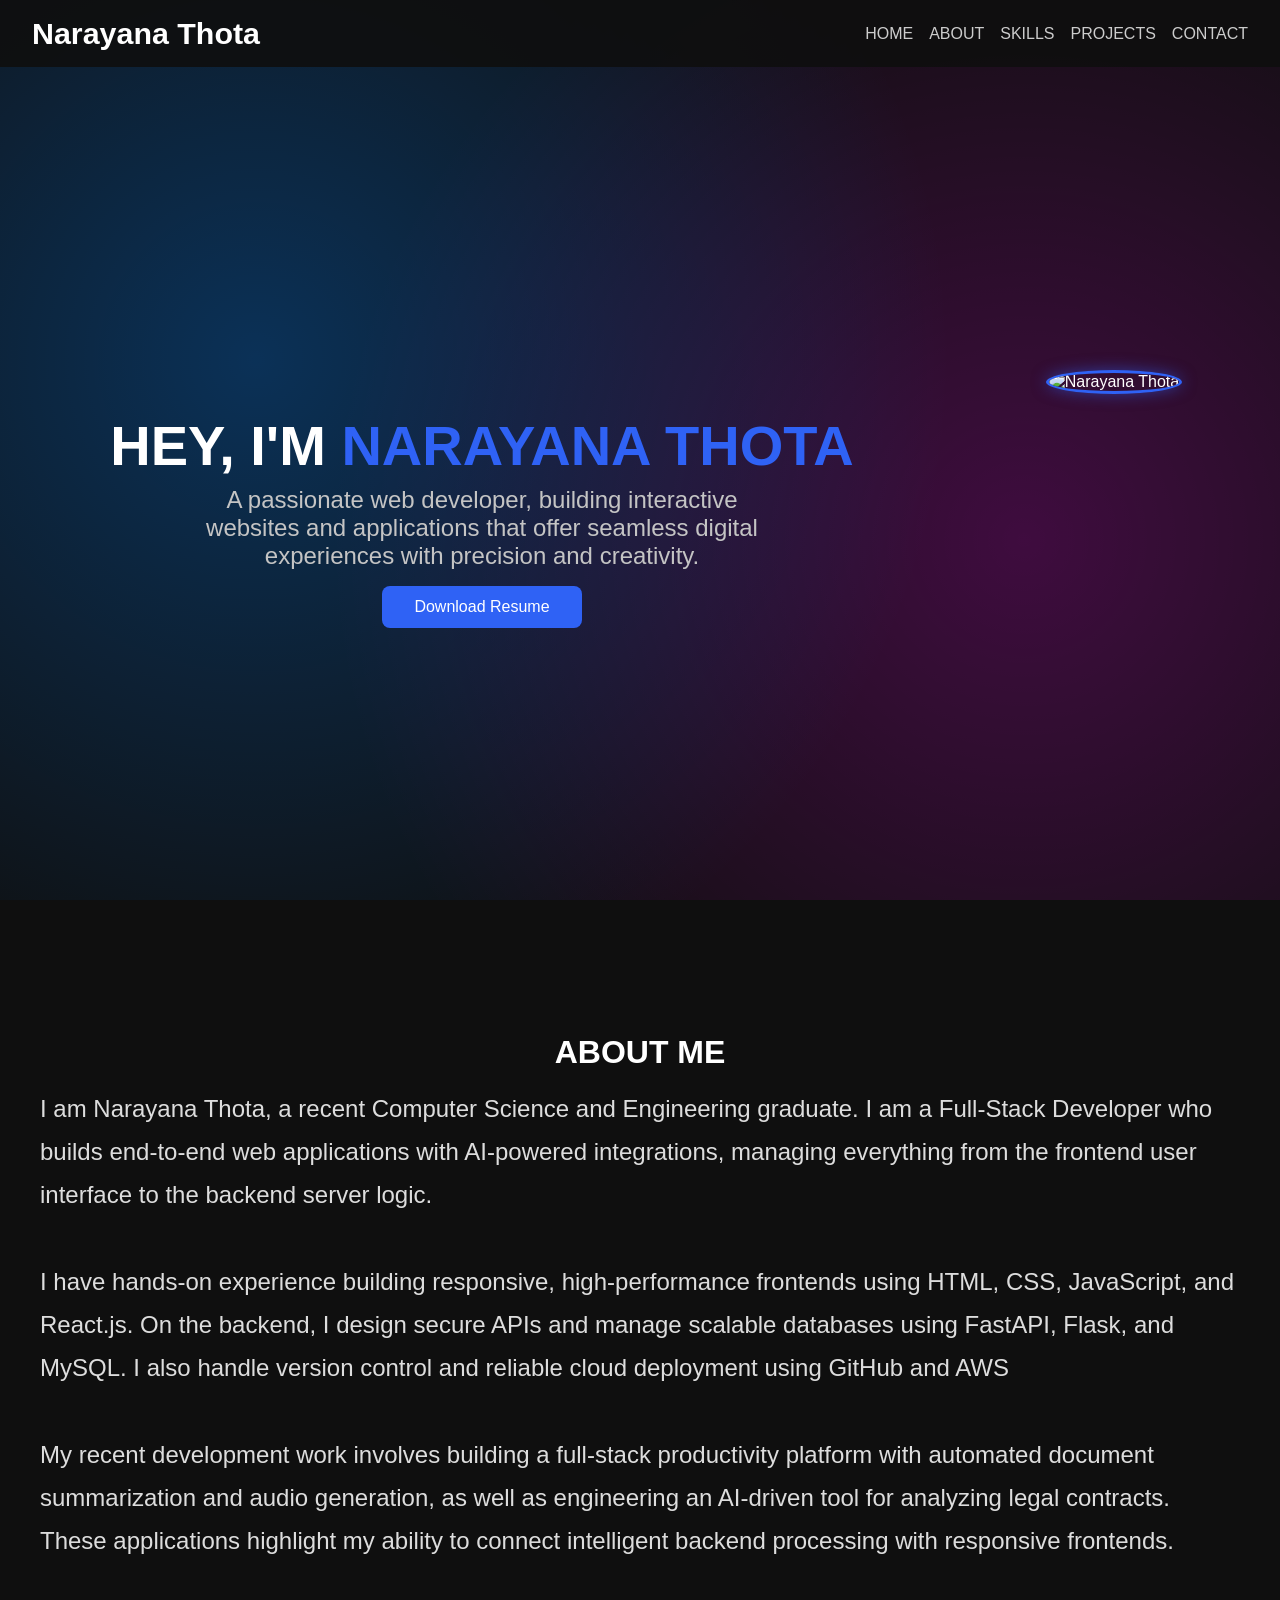
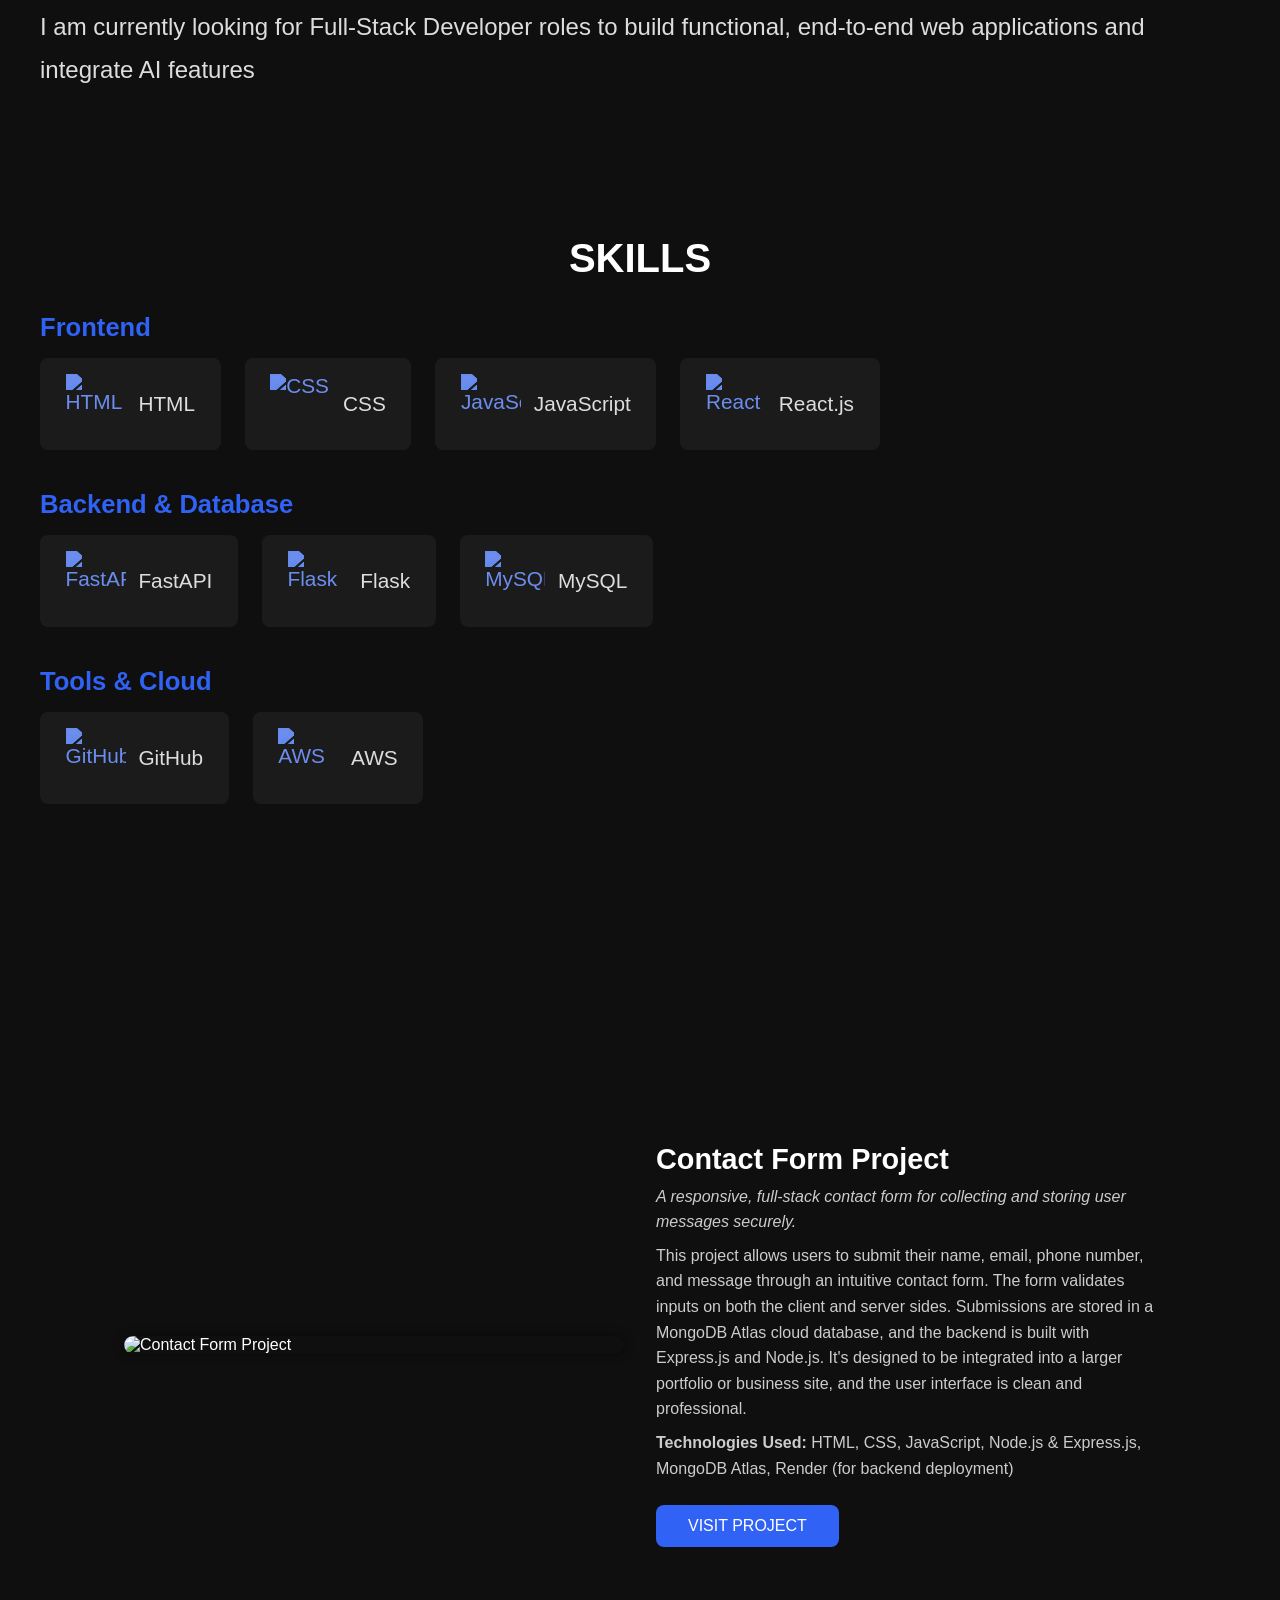
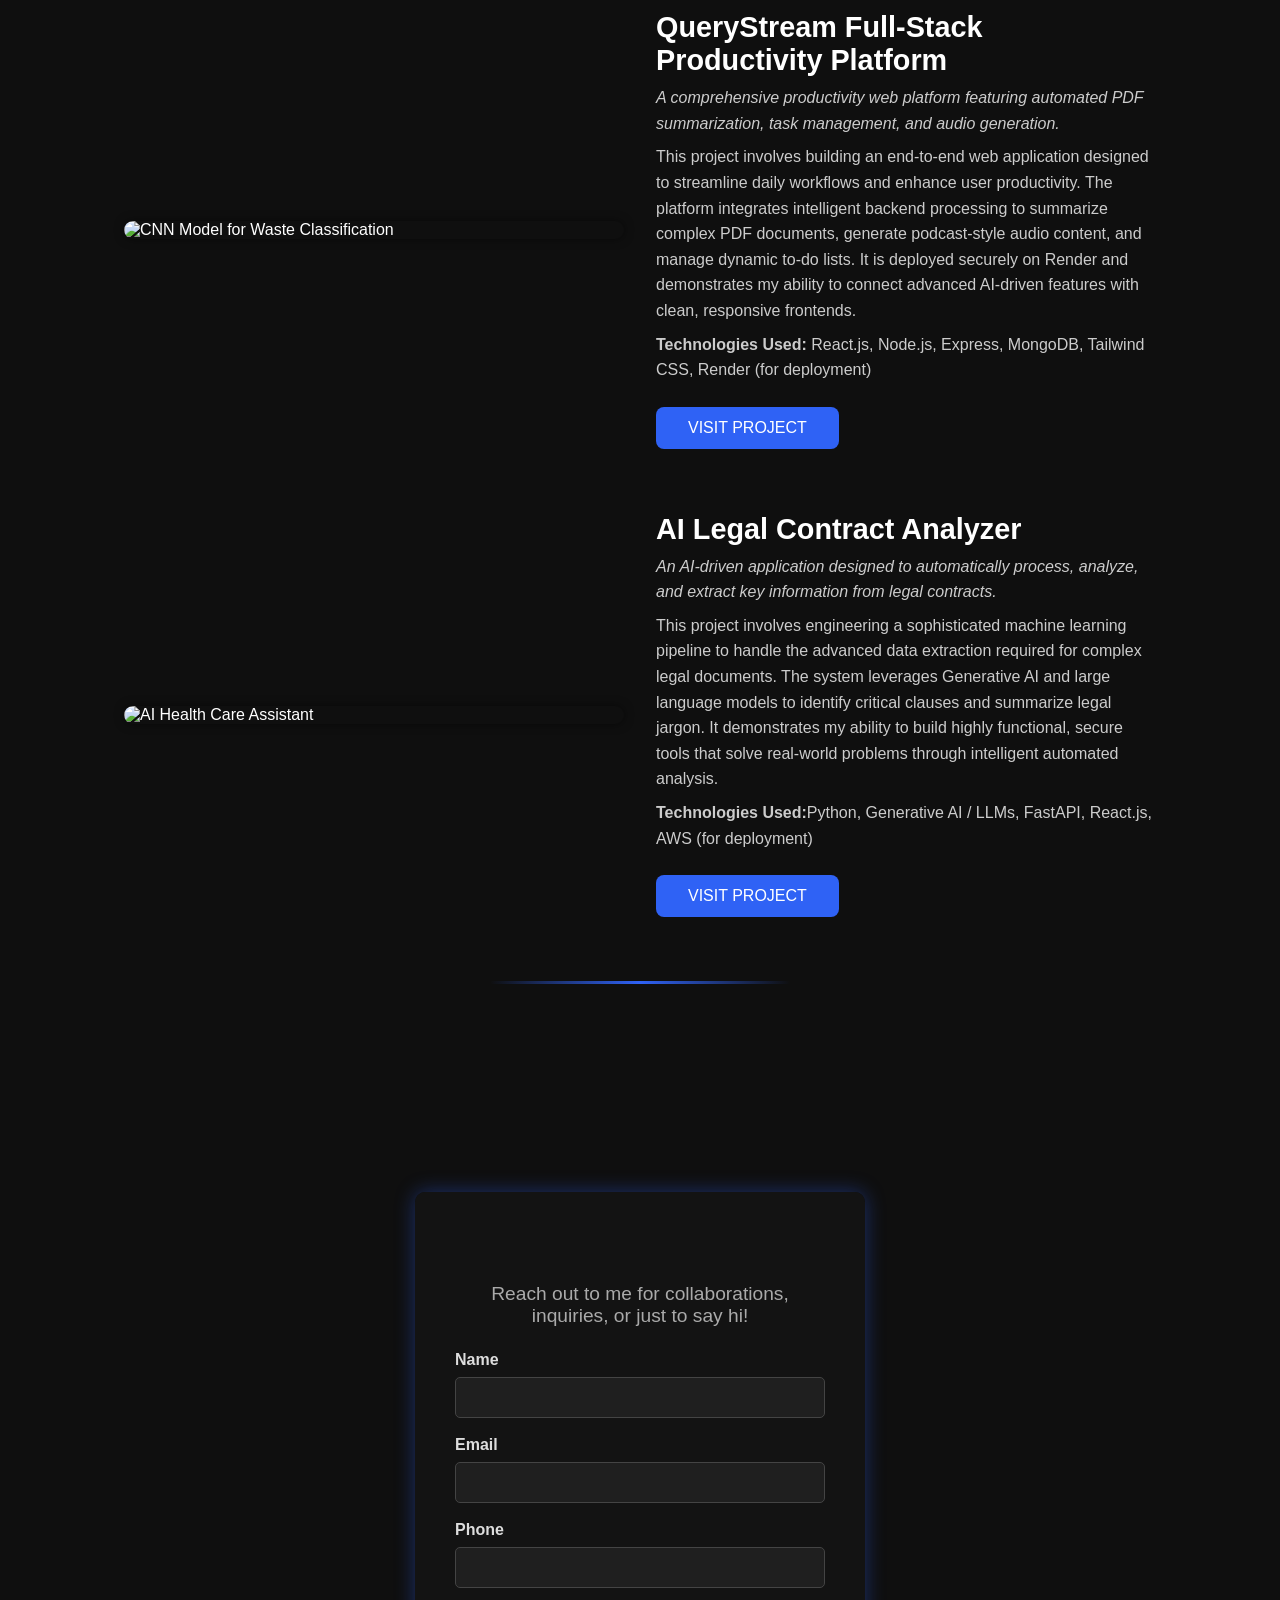
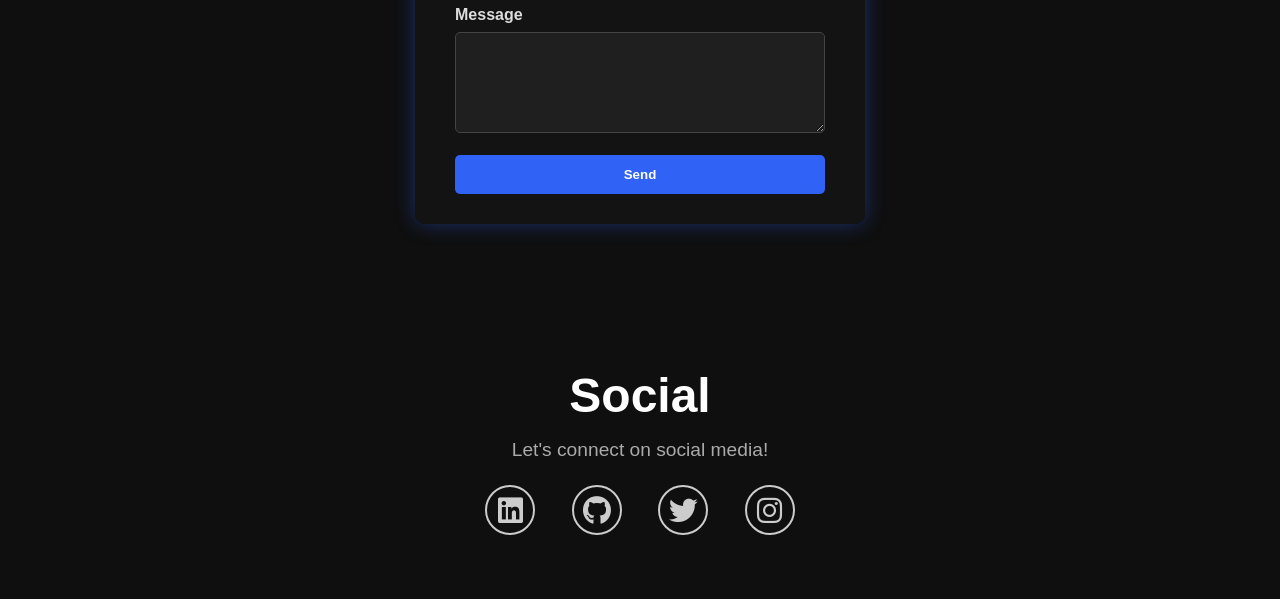
==== portfolio/project/index.html @ c757e943 "updating" ====
<!DOCTYPE html>
<html lang="en">
<head>
  <meta charset="UTF-8" />
  <meta name="viewport" content="width=device-width, initial-scale=1.0"/>
  <title>Narayana Portfolio</title>

  <link href="https://cdn.jsdelivr.net/npm/aos@2.3.4/dist/aos.css" rel="stylesheet">
  <link rel="stylesheet" href="https://cdnjs.cloudflare.com/ajax/libs/font-awesome/6.5.1/css/all.min.css">
  <link rel="stylesheet" href="style.css">
</head>
<body>

  <header>
    <div class="logo">Narayana Thota</div>
    <div class="sidebar-toggle" onclick="openSidebar()">☰</div>
    <nav>
      <a href="#home" onclick="scrollToSection('home')">HOME</a>
      <a href="#about" onclick="scrollToSection('about')">ABOUT</a>
      <a href="#skills" onclick="scrollToSection('skills')">SKILLS</a>
      <a href="#projects" onclick="scrollToSection('projects')">PROJECTS</a>
      <a href="#contact" onclick="scrollToSection('contact')">CONTACT</a>
    </nav>
  </header>

  <div class="sidebar" id="sidebar">
    <div class="close-btn" onclick="closeSidebar()">✕</div>
    <a href="#home" onclick="scrollToSection('home'); closeSidebar()">HOME</a>
    <a href="#about" onclick="scrollToSection('about'); closeSidebar()">ABOUT</a>
    <a href="#skills" onclick="scrollToSection('skills'); closeSidebar()">SKILLS</a>
    <a href="#projects" onclick="scrollToSection('projects'); closeSidebar()">PROJECTS</a>
    <a href="#contact" onclick="scrollToSection('contact'); closeSidebar()">CONTACT</a>
  </div>

  <section class="hero" id="home">
    <div class="hero-content">
      <h1 data-aos="fade-up">HEY, I'M <span>NARAYANA THOTA</span></h1>
      <p data-aos="fade-up" data-aos-delay="200">
        A passionate web developer, building interactive websites and applications that offer seamless digital experiences with precision and creativity.
      </p>
      <a href="portfolio/assets/Thota Om Sada Siva Venkata Narayana.pdf"
 class="resume-btn" data-aos="fade-up" data-aos-delay="400" download>Download Resume</a>
    </div>
    <div class="hero-image" data-aos="fade-up" data-aos-delay="600">
      <img src="portfolio/assets/profile.jpeg" alt="Narayana Thota">
    </div>
  </section>

  <section id="about">
    <h2 data-aos="fade-up">ABOUT ME</h2>
    <p data-aos="fade-up" data-aos-delay="200">
      I am Narayana Thota, a recent Computer Science and Engineering graduate. I am a Full-Stack Developer who builds end-to-end web applications with AI-powered integrations, managing everything from the frontend user interface to the backend server logic.
      <br><br>
      I have hands-on experience building responsive, high-performance frontends using HTML, CSS, JavaScript, and React.js. On the backend, I design secure APIs and manage scalable databases using FastAPI, Flask, and MySQL. I also handle version control and reliable cloud deployment using GitHub and AWS
      <br><br>
      My recent development work involves building a full-stack productivity platform with automated document summarization and audio generation, as well as engineering an AI-driven tool for analyzing legal contracts. These applications highlight my ability to connect intelligent backend processing with responsive frontends.
      <br><br>
      I am currently looking for Full-Stack Developer roles to build functional, end-to-end web applications and integrate AI features
    </p>
  </section>

  <section id="skills">
    <h2 data-aos="fade-up">SKILLS</h2>
    <div class="skills-container">

      <div class="skill-category" data-aos="fade-up" data-aos-delay="200">
        <h3>Frontend</h3>
        <div class="skills-list">
          <span class="skill-tag">
            <img src="https://cdn.jsdelivr.net/npm/simple-icons@latest/icons/html5.svg" alt="HTML"> HTML
          </span>
          <span class="skill-tag">
            <img src="https://cdn.jsdelivr.net/npm/simple-icons@latest/icons/css3.svg" alt="CSS"> CSS
          </span>
          <span class="skill-tag">
            <img src="https://cdn.jsdelivr.net/npm/simple-icons@latest/icons/javascript.svg" alt="JavaScript"> JavaScript
          </span>
          <span class="skill-tag">
            <img src="https://cdn.jsdelivr.net/npm/simple-icons@latest/icons/react.svg" alt="React"> React.js
          </span>
        </div>
      </div>

      <div class="skill-category" data-aos="fade-up" data-aos-delay="300">
        <h3>Backend & Database</h3>
        <div class="skills-list">
          <span class="skill-tag">
            <img src="https://cdn.jsdelivr.net/npm/simple-icons@latest/icons/fastapi.svg" alt="FastAPI"> FastAPI
          </span>
          <span class="skill-tag">
            <img src="https://cdn.jsdelivr.net/npm/simple-icons@latest/icons/flask.svg" alt="Flask"> Flask
          </span>
          <span class="skill-tag">
            <img src="https://cdn.jsdelivr.net/npm/simple-icons@latest/icons/mysql.svg" alt="MySQL"> MySQL
          </span>
        </div>
      </div>

      <div class="skill-category" data-aos="fade-up" data-aos-delay="400">
        <h3>Tools & Cloud</h3>
        <div class="skills-list">
          <span class="skill-tag">
            <img src="https://cdn.jsdelivr.net/npm/simple-icons@latest/icons/github.svg" alt="GitHub"> GitHub
          </span>
          <span class="skill-tag">
            <img src="https://cdn.jsdelivr.net/npm/simple-icons@latest/icons/amazonwebservices.svg" alt="AWS"> AWS
          </span>
        </div>
      </div>

    </div>
  </section>

  <section id="projects">
    <h2 data-aos="fade-up">PROJECTS</h2>
    <p class="projects-intro" data-aos="fade-up" data-aos-delay="100">
      Discover a range of projects I've crafted, with each featuring its own compelling purpose and technology.
    </p>

    <div class="project-container" data-aos="fade-up">
      <img class="project-image" src="portfolio/assets/Contact form.png" alt="Contact Form Project">
      <div class="project-info">
        <h3 class="project-title">Contact Form Project</h3>
        <p class="project-tagline">
          A responsive, full-stack contact form for collecting and storing user messages securely.
        </p>
        <p class="project-desc">
          This project allows users to submit their name, email, phone number, and message through an intuitive contact form. The form validates inputs on both the client and server sides. Submissions are stored in a MongoDB Atlas cloud database, and the backend is built with Express.js and Node.js. It's designed to be integrated into a larger portfolio or business site, and the user interface is clean and professional.
        </p>
        <p class="project-tech">
          <strong>Technologies Used:</strong> HTML, CSS, JavaScript, Node.js & Express.js, MongoDB Atlas, Render (for backend deployment)
        </p>
        <a href="https://guileless-zuccutto-8d3554.netlify.app/" class="resume-btn project-btn" target="_blank">VISIT PROJECT</a>
      </div>
    </div>

    <div class="project-container" data-aos="fade-up" data-aos-delay="100">
      <img class="project-image" src="portfolio/assets/query stream.png" alt="CNN Model for Waste Classification">
      <div class="project-info">
        <h3 class="project-title">QueryStream Full-Stack Productivity Platform</h3>
        <p class="project-tagline">
          A comprehensive productivity web platform featuring automated PDF summarization, task management, and audio generation.
        </p>
        <p class="project-desc">
          This project involves building an end-to-end web application designed to streamline daily workflows and enhance user productivity. The platform integrates intelligent backend processing to summarize complex PDF documents, generate podcast-style audio content, and manage dynamic to-do lists. It is deployed securely on Render and demonstrates my ability to connect advanced AI-driven features with clean, responsive frontends.
        </p>
        <p class="project-tech">
          <strong>Technologies Used:</strong> React.js, Node.js, Express, MongoDB, Tailwind CSS, Render (for deployment)
        </p>
        <a href="https://wccnnrms.streamlit.app/" class="resume-btn project-btn" target="_blank">VISIT PROJECT</a>
      </div>
    </div>

    <div class="project-container" data-aos="fade-up" data-aos-delay="200">
      <img class="project-image" src="portfolio/assets/Contract Analyzer.png" alt="AI Health Care Assistant">
      <div class="project-info">
        <h3 class="project-title">AI Legal Contract Analyzer</h3>
        <p class="project-tagline">
          An AI-driven application designed to automatically process, analyze, and extract key information from legal contracts.
        </p>
        <p class="project-desc">
          This project involves engineering a sophisticated machine learning pipeline to handle the advanced data extraction required for complex legal documents. The system leverages Generative AI and large language models to identify critical clauses and summarize legal jargon. It demonstrates my ability to build highly functional, secure tools that solve real-world problems through intelligent automated analysis.
        </p>
        <p class="project-tech">
          <strong>Technologies Used:</strong>Python, Generative AI / LLMs, FastAPI, React.js, AWS (for deployment)
        </p>
        <a href="https://healthcare-chatbot-ai-kvh3smtuxf4upikxvzr8dn.streamlit.app/" class="resume-btn project-btn" target="_blank">VISIT PROJECT</a>
      </div>
    </div>

    <div class="section-divider"></div>
  </section>

  <section id="contact">
    <div class="form-container" data-aos="fade-up">
      <h2 data-aos="fade-up" data-aos-delay="100">Contact Me</h2>
      <p data-aos="fade-up" data-aos-delay="150">Reach out to me for collaborations, inquiries, or just to say hi!</p>
      <form id="contactForm">
        <label for="name">Name</label>
        <input type="text" id="name" name="name" required />

        <label for="email">Email</label>
        <input type="email" id="email" name="email" required />

        <label for="phone">Phone</label>
        <input type="tel" id="phone" name="phone" required />

        <label for="message">Message</label>
        <textarea id="message" name="message" rows="5" required></textarea>

        <button type="submit">Send</button>
      </form>
      <div id="loadingMessage" class="hidden">Sending...</div>
      <div id="successMessage" class="hidden">Message sent successfully!</div>
    </div>
  </section>

  <div class="social-media">
    <h2>Social</h2>
    <p>Let's connect on social media!</p>
    <a href="https://www.linkedin.com/in/narayana-thota-15a15a26a?lipi=urn%3Ali%3Apage%3Ad_flagship3_profile_view_base_contact_details%3BJHdzF58vShiBXaZRin9i9Q%3D%3D" target="_blank" aria-label="LinkedIn">
      <i class="fab fa-linkedin"></i>
    </a>
    <a href="https://github.com/narayana-thota" target="_blank" aria-label="GitHub">
      <i class="fab fa-github"></i>
    </a>
    <a href="https://x.com/thota_nara22585?t=51zSUZZiHFnrf-JkU7MOHA&s=08" target="_blank" aria-label="Twitter">
      <i class="fab fa-twitter"></i>
    </a>
    <a href="https://www.instagram.com/narayana_ane_nenu/" target="_blank" aria-label="Instagram">
      <i class="fab fa-instagram"></i>
    </a>
  </div>

  <script src="https://cdn.jsdelivr.net/npm/aos@2.3.4/dist/aos.js"></script>
  <script src="script.js"></script>
</body>
</html>
---- portfolio/project/style.css ----
* {
  margin: 0;
  padding: 0;
  box-sizing: border-box;
}

body {
  font-family: 'Segoe UI', Tahoma, Geneva, Verdana, sans-serif;
  color: white;
  background: radial-gradient(circle at 20% 40%, rgba(0, 128, 255, 0.3), transparent 60%),
              radial-gradient(circle at 80% 60%, rgba(255, 0, 255, 0.2), transparent 60%);
  background-color: #0f0f0f;
  background-attachment: fixed;
  overflow-x: hidden;
}

header {
  display: flex;
  justify-content: space-between;
  align-items: center;
  padding: 1rem 2rem;
  position: fixed;
  top: 0;
  left: 0;
  width: 100%;
  background-color: rgba(15, 15, 15, 0.9);
  z-index: 1000;
}

.logo {
  font-size: 1.9rem;
  font-weight: bold;
  color: white;
  cursor: pointer;
  transition: color 0.3s ease;
}

.logo:hover {
  color: #2f62f5;
}

nav {
  display: flex;
  gap: 1rem;
}

nav a {
  text-decoration: none;
  color: #ccc;
  transition: color 0.3s;
}

nav a:hover {
  color: #fff;
}

.sidebar-toggle {
  display: none;
  font-size: 2rem;
  cursor: pointer;
  color: white;
}

.sidebar {
  display: none;
  flex-direction: column;
  position: fixed;
  top: 0;
  right: 0;
  height: 100%;
  width: 250px;
  background-color: #111;
  padding: 2rem;
  z-index: 1001;
  box-shadow: -2px 0 10px rgba(0,0,0,0.5);
}

.sidebar a {
  margin: 1rem 0;
  font-size: 1.2rem;
  color: #ccc;
}

.sidebar a:hover {
  color: #2f62f5;
}

.close-btn {
  align-self: flex-end;
  font-size: 1.5rem;
  margin-bottom: 2rem;
  cursor: pointer;
}

@media (max-width: 768px) {
  nav {
    display: none;
  }

  .sidebar-toggle {
    display: block;
  }
}

.hero {
  height: 100vh;
  display: flex;
  flex-direction: row;
  justify-content: center;
  align-items: center;
  text-align: center;
  padding: 0 1rem;
  position: relative;
  margin-top: 70px;
}

.hero-content {
  flex: 1;
  text-align: center;
  display: flex;
  flex-direction: column;
  align-items: center;
}

.hero h1 {
  font-size: 3.5rem;
  font-weight: 800;
  margin-bottom: 0.5rem;
}

.hero h1 span {
  color: #2f62f5;
}

.hero p {
  color: #c4c4c4;
  font-size: 1.5rem;
  margin: 0 auto;
  max-width: 600px;
}

.hero-image {
  flex: 0 0 auto;
  width: 300px;
  height: 300px;
  margin-left: 1rem;
}

.hero-image img {
  width: 100%;
  height: 100%;
  object-fit: cover;
  object-position: 50% 35%;
  border-radius: 50%;
  border: 3px solid #2f62f5;
  box-shadow: 0 0 15px rgba(47, 98, 245, 0.5);
}

.resume-btn {
  padding: 0.75rem 2rem;
  background-color: #2f62f5;
  color: white;
  border: none;
  border-radius: 8px;
  font-size: 1rem;
  cursor: pointer;
  transition: background-color 0.3s;
  text-decoration: none;
  margin-top: 1rem;
}

.resume-btn:hover {
  background-color: #1c3ec7;
}

@media (max-width: 768px) {
  .hero {
    flex-direction: column;
    padding: 0 1rem;
  }

  .hero-content {
    flex: none;
  }

  .hero h1 {
    font-size: 3rem;
  }

  .hero p {
    font-size: 0.9rem;
    max-width: 90%;
  }

  .hero-image {
    margin-left: 0;
    margin-top: 1rem;
    width: 200px;
    height: 200px;
  }

  .resume-btn {
    padding: 0.75rem 2rem;
    font-size: 1rem;
  }
}

/* About section styles */
#about {
  padding: 4rem 2rem;
}

#about h2 {
  color: white;
  text-align: center;
  margin-bottom: 1rem;
  font-size: 200%;
}

#about h2:hover {
  color: #2f62f5;
}

#about p {
  max-width: 1200px;
  margin: 0 auto;
  font-size: 1.5rem;
  color: #ddd;
  line-height: 1.8;
}

/* Skills section styles */
#skills {
  padding: 5rem 2rem;
}

#skills h2 {
  color: white;
  text-align: center;
  margin-bottom: 2rem;
  font-size: 2.5rem;
}

#skills h2:hover {
  color: #2f62f5;
}

.skills-container {
  max-width: 1200px;
  margin: 0 auto;
}

.skill-category {
  margin-bottom: 2.5rem;
}

.skill-category h3 {
  color: #2f62f5;
  margin-bottom: 1rem;
  font-size: 1.6rem;
}

.skills-list {
  display: flex;
  flex-wrap: wrap;
  gap: 1.5rem;
}

.skill-tag {
  display: inline-flex;
  align-items: center;
  gap: 0.8rem;
  background-color: rgba(255, 255, 255, 0.05);
  padding: 1rem 1.6rem;
  border-radius: 8px;
  font-size: 1.3rem;
  color: #ddd;
  transition: transform 0.3s ease;
}

.skill-tag img {
  width: 60px;
  height: 60px;
  object-fit: contain;
  filter: invert(47%) sepia(98%) saturate(1352%) hue-rotate(200deg) brightness(95%) contrast(96%);
}

.skill-tag:hover {
  transform: translateY(-3px);
}

@media (max-width: 768px) {
  #skills h2 {
    font-size: 2.2rem;
  }

  .skill-category h3 {
    font-size: 1.4rem;
  }

  .skill-tag {
    gap: 0.6rem;
    font-size: 1.0rem;
    padding: 0.8rem 1.2rem;
    border-radius: 8px;
  }

  .skill-tag img {
    width: 60px;
    height: 60px;
  }

  .skills-list {
    gap: 1rem;
  }
}

/* Projects section styles */
#projects {
  padding: 5rem 2rem 3rem;
}

#projects h2 {
  color: white;
  text-align: center;
  font-size: 2.5rem;
  margin-bottom: 1.5rem;
  transition: color 0.3s ease;
}

#projects h2:hover {
  color: #2f62f5;
}

.projects-intro {
  text-align: center;
  color: #aaa;
  font-size: 1.2rem;
  margin-bottom: 3rem;
  max-width: 900px;
  margin-left: auto;
  margin-right: auto;
}

.project-container {
  display: flex;
  flex-wrap: wrap;
  gap: 2rem;
  margin-bottom: 4rem;
  align-items: center;
  justify-content: center;
}

.project-image {
  width: 100%;
  max-width: 500px;
  height: auto;
  border-radius: 10px;
  box-shadow: 0 0 10px rgba(0, 0, 0, 0.5);
}

.project-info {
  max-width: 500px;
  width: 100%;
}

.project-title {
  color: white;
  font-size: 1.8rem;
  margin-bottom: 0.5rem;
}

.project-tagline {
  color: #ccc;
  font-size: 1rem;
  line-height: 1.6;
  font-style: italic;
  margin-bottom: 0.5rem;
}

.project-desc {
  color: #ccc;
  font-size: 1rem;
  line-height: 1.6;
  margin-bottom: 0.5rem;
}

.project-tech {
  color: #ccc;
  font-size: 1rem;
  line-height: 1.6;
  margin-bottom: 0.5rem;
}

.project-btn {
  margin-top: 1rem;
  display: inline-block;
}

@media (max-width: 768px) {
  .project-container {
    flex-direction: column;
  }

  .project-image {
    max-width: 100%;
  }

  .project-info {
    max-width: 100%;
  }
}

/* Divider between Projects and Contact */
.section-divider {
  max-width: 300px;
  height: 3px;
  margin: 0 auto 4rem;
  background: linear-gradient(to right, transparent, #2f62f5, transparent);
  border-radius: 3px;
}

/* Contact section styles */
#contact {
  padding: 6rem 2rem;
  display: flex;
  justify-content: center;
  align-items: center;
}

.form-container {
  background: rgba(20, 20, 20, 0.95);
  padding: 30px 40px;
  border-radius: 10px;
  box-shadow: 0 0 20px rgba(47, 98, 245, 0.4);
  width: 90%;
  max-width: 450px;
  margin: 0 auto;
  color: white;
}

#contact h2 {
  text-align: center;
  margin-bottom: 1rem;
  color: #2f62f5;
  font-size: 2.5rem;
}

#contact h2:hover {
  color: white;
}

#contact p {
  text-align: center;
  color: #aaa;
  font-size: 1.2rem;
  margin-bottom: 1.5rem;
}

label {
  display: block;
  margin-bottom: 8px;
  font-weight: bold;
  color: #ddd;
}

input, textarea {
  width: 100%;
  padding: 12px;
  margin-bottom: 18px;
  border: 1px solid #444;
  border-radius: 5px;
  background-color: #1f1f1f;
  color: #fff;
}

button {
  width: 100%;
  padding: 12px;
  background-color: #2f62f5;
  border: none;
  border-radius: 5px;
  color: white;
  font-weight: bold;
  cursor: pointer;
  transition: background-color 0.3s ease;
}

button:hover {
  background-color: #1c3ec7;
}

#loadingMessage,
#successMessage {
  text-align: center;
  margin-top: 10px;
  color: #2f62f5;
}

.hidden {
  display: none;
}

/* Social Media Section */
.social-media {
  text-align: center;
  padding: 3rem 0 4rem;
}

.social-media h2 {
  color: white;
  font-size: 3rem;
  margin-bottom: 1rem;
  transition: color 0.3s ease;
}

.social-media h2:hover {
  color: #2f62f5;
}

.social-media p {
  color: #aaa;
  font-size: 1.2rem;
  margin-bottom: 1.5rem;
}

.social-media a {
  display: inline-flex;
  justify-content: center;
  align-items: center;
  width: 50px;
  height: 50px;
  border: 2px solid #ccc;
  border-radius: 50%;
  color: #ccc;
  font-size: 1.8rem;
  margin: 0 1rem;
  text-decoration: none;
  transition: all 0.3s ease;
}

.social-media a:hover {
  border-color: #2f62f5;
  background-color: #2f62f5;
  color: white;
}
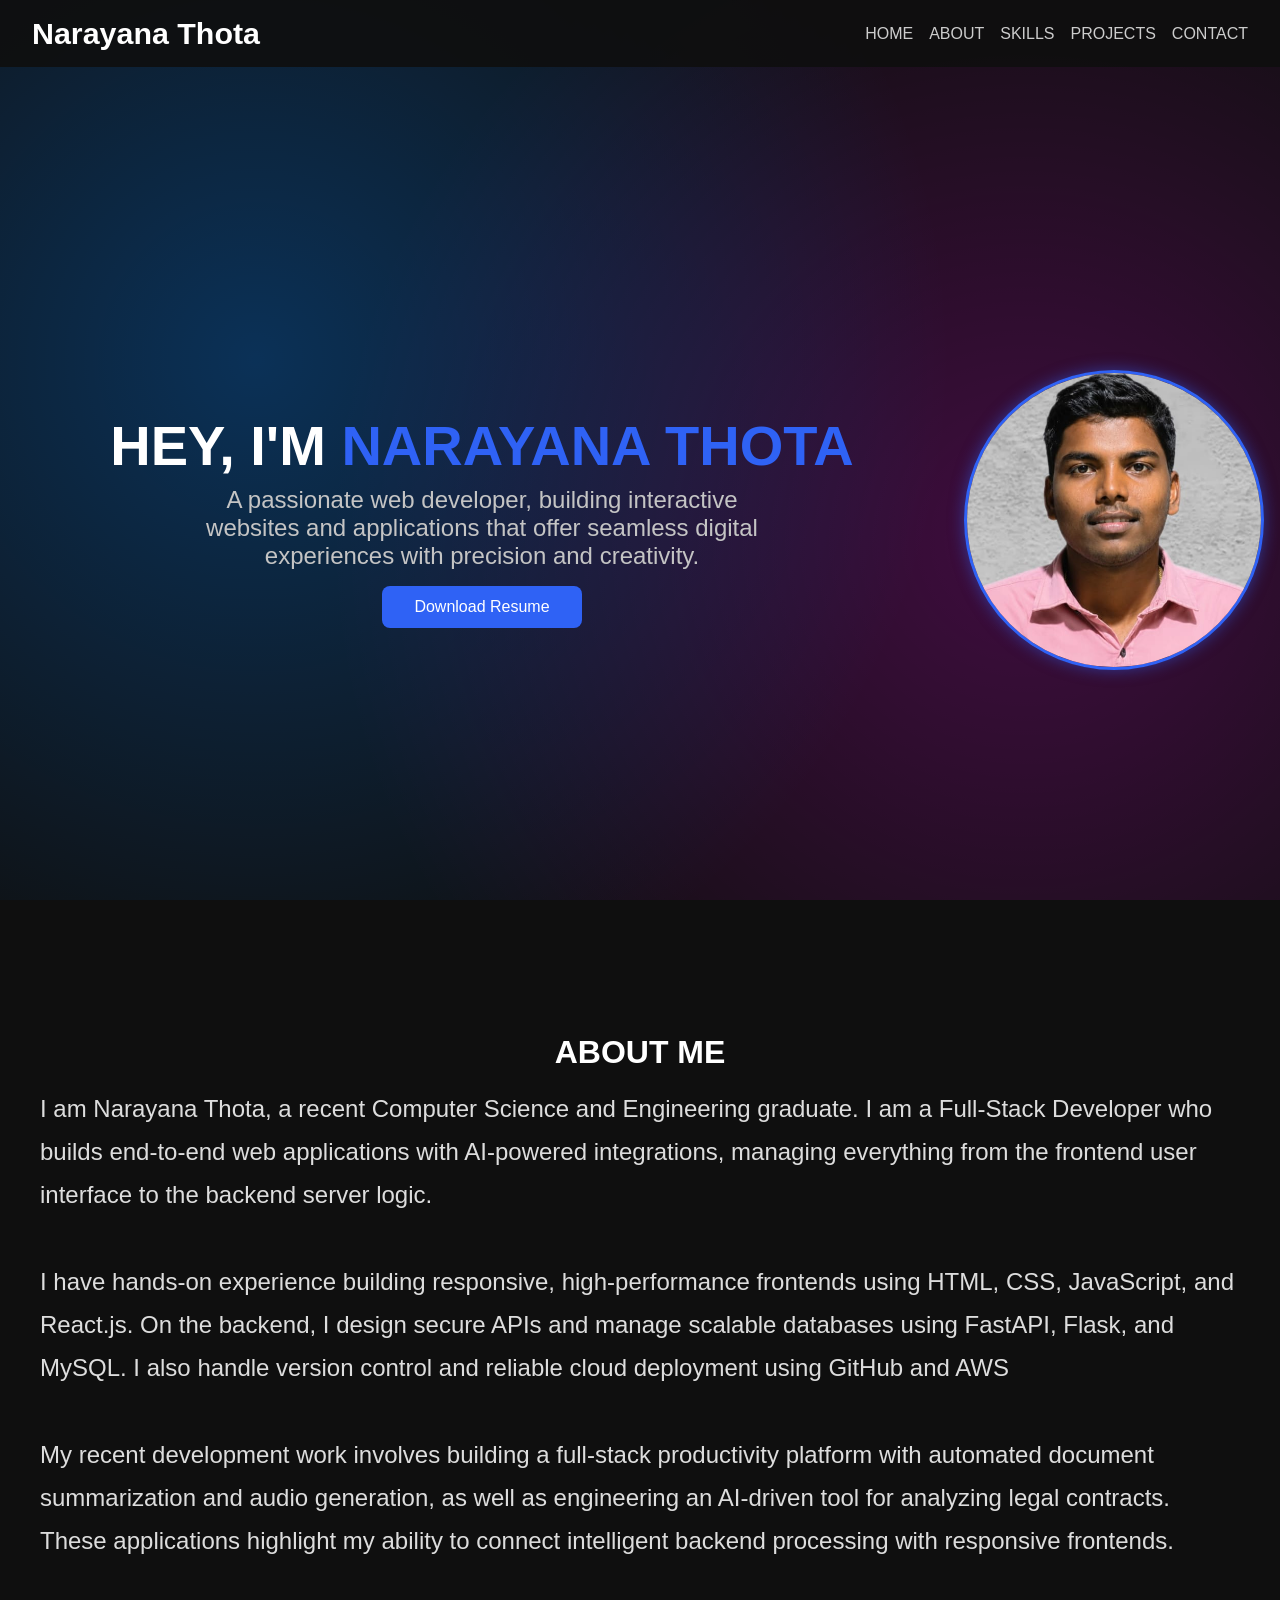
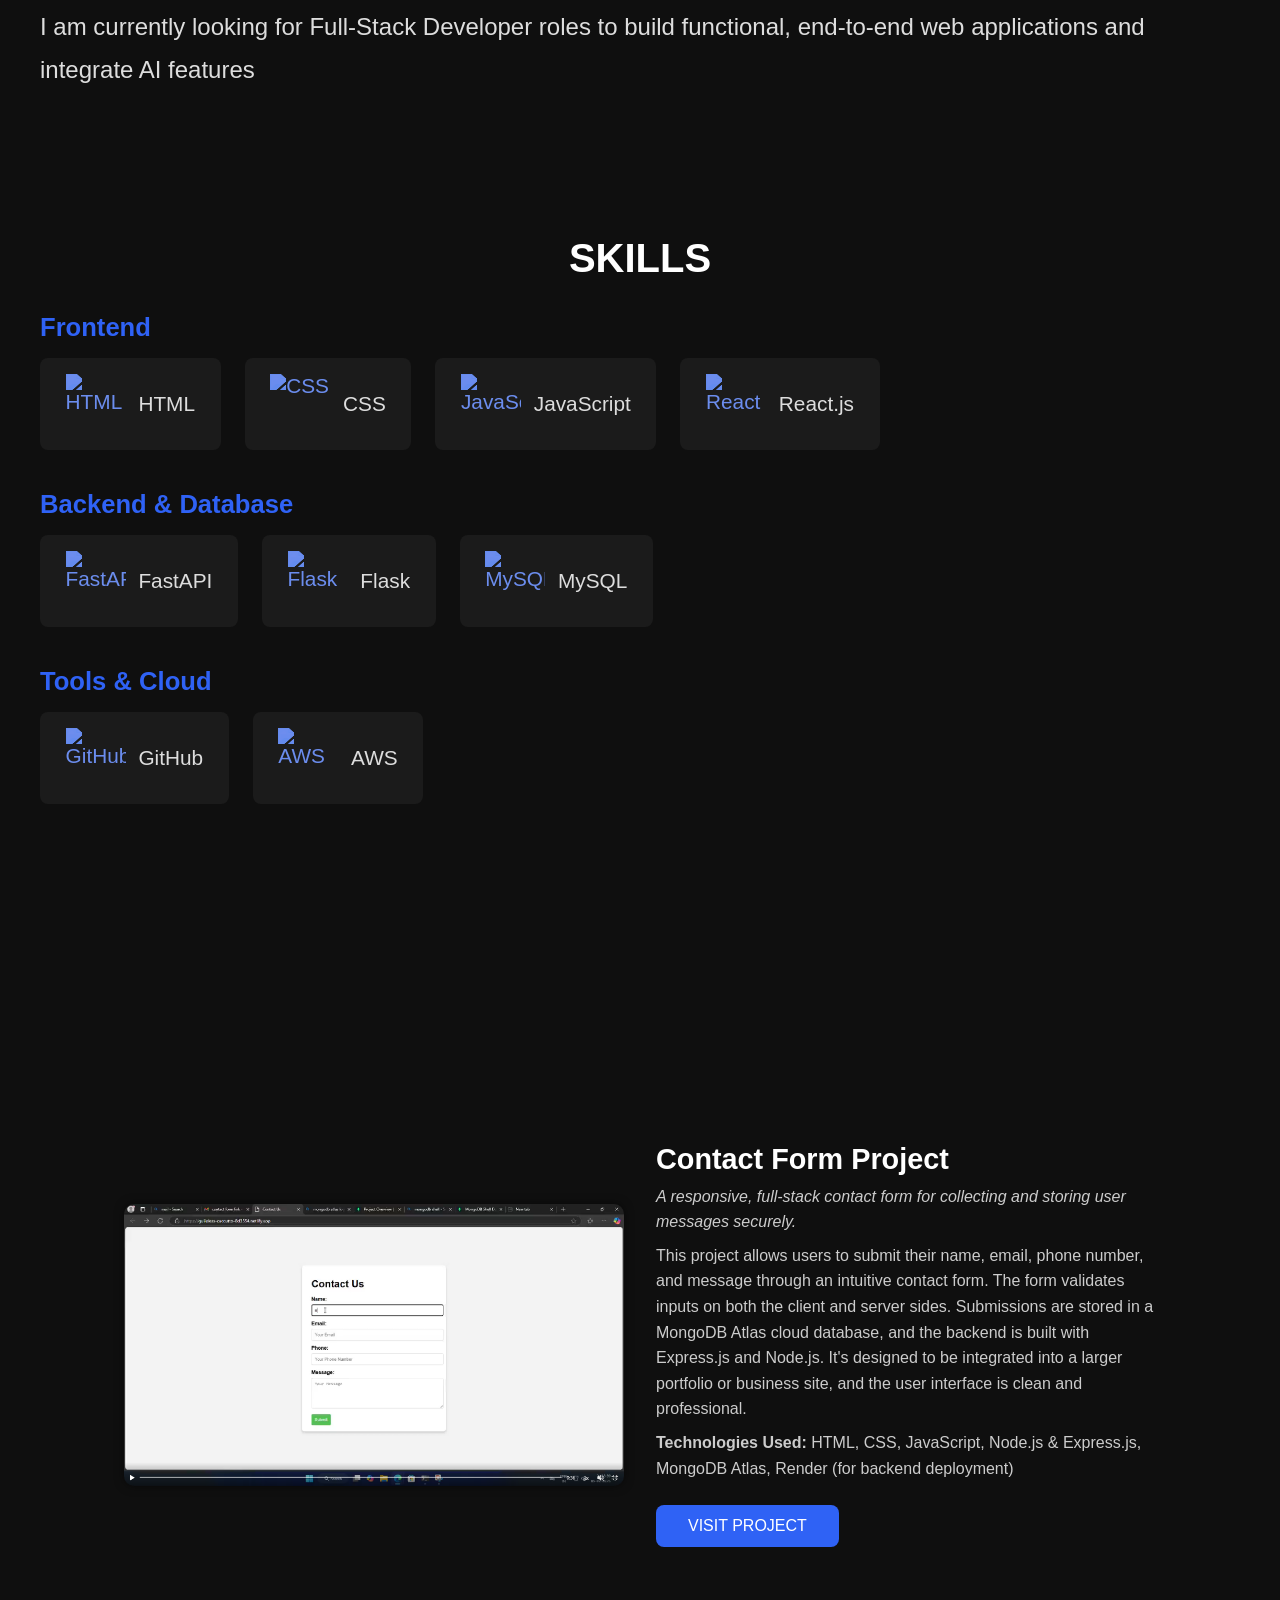
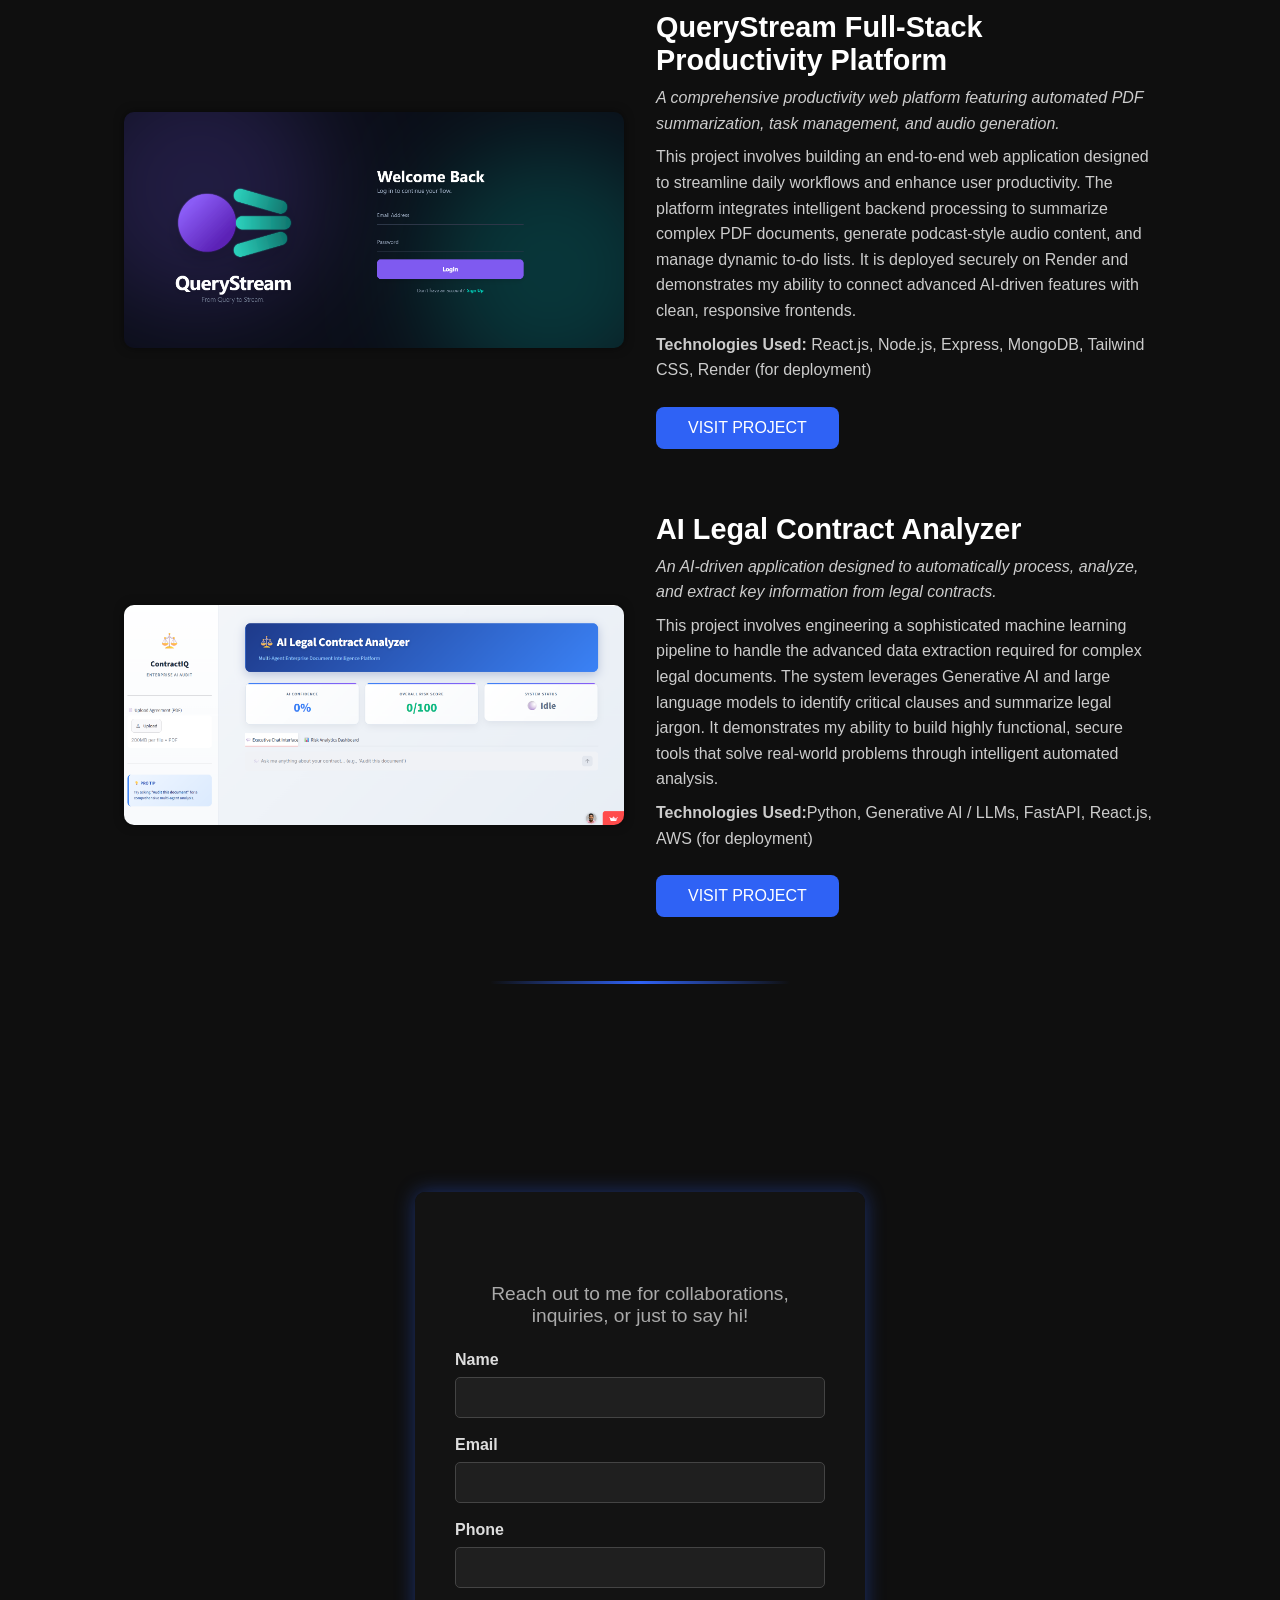
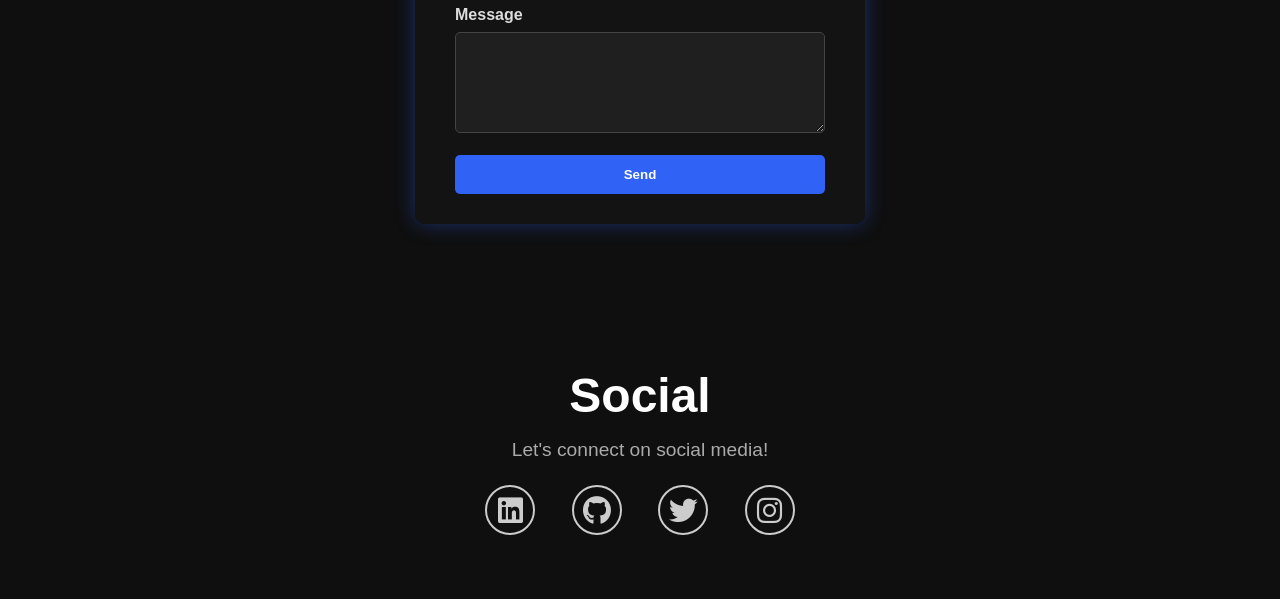
==== commit cdb2a12f: "Fix file paths for assets in index.html Updated file paths for resume and project images to reflect " ====
--- a/portfolio/project/index.html
+++ b/portfolio/project/index.html
@@ -38,11 +38,11 @@
       <p data-aos="fade-up" data-aos-delay="200">
         A passionate web developer, building interactive websites and applications that offer seamless digital experiences with precision and creativity.
       </p>
-      <a href="portfolio/assets/Thota Om Sada Siva Venkata Narayana.pdf"
+      <a href="../assets/Thota Om Sada Siva Venkata Narayana.pdf"
  class="resume-btn" data-aos="fade-up" data-aos-delay="400" download>Download Resume</a>
     </div>
     <div class="hero-image" data-aos="fade-up" data-aos-delay="600">
-      <img src="portfolio/assets/profile.jpeg" alt="Narayana Thota">
+      <img src="../assets/profile.jpeg" alt="Narayana Thota">
     </div>
   </section>
 
@@ -118,7 +118,7 @@
     </p>
 
     <div class="project-container" data-aos="fade-up">
-      <img class="project-image" src="portfolio/assets/Contact form.png" alt="Contact Form Project">
+      <img class="project-image" src="../assets/Contact form.png" alt="Contact Form Project">
       <div class="project-info">
         <h3 class="project-title">Contact Form Project</h3>
         <p class="project-tagline">
@@ -135,7 +135,7 @@
     </div>
 
     <div class="project-container" data-aos="fade-up" data-aos-delay="100">
-      <img class="project-image" src="portfolio/assets/query stream.png" alt="CNN Model for Waste Classification">
+      <img class="project-image" src="../assets/query stream.png" alt="CNN Model for Waste Classification">
       <div class="project-info">
         <h3 class="project-title">QueryStream Full-Stack Productivity Platform</h3>
         <p class="project-tagline">
@@ -152,7 +152,7 @@
     </div>
 
     <div class="project-container" data-aos="fade-up" data-aos-delay="200">
-      <img class="project-image" src="portfolio/assets/Contract Analyzer.png" alt="AI Health Care Assistant">
+      <img class="project-image" src="../assets/Contract Analyzer.png" alt="AI Health Care Assistant">
       <div class="project-info">
         <h3 class="project-title">AI Legal Contract Analyzer</h3>
         <p class="project-tagline">
@@ -215,4 +215,4 @@
   <script src="https://cdn.jsdelivr.net/npm/aos@2.3.4/dist/aos.js"></script>
   <script src="script.js"></script>
 </body>
-</html>+</html>
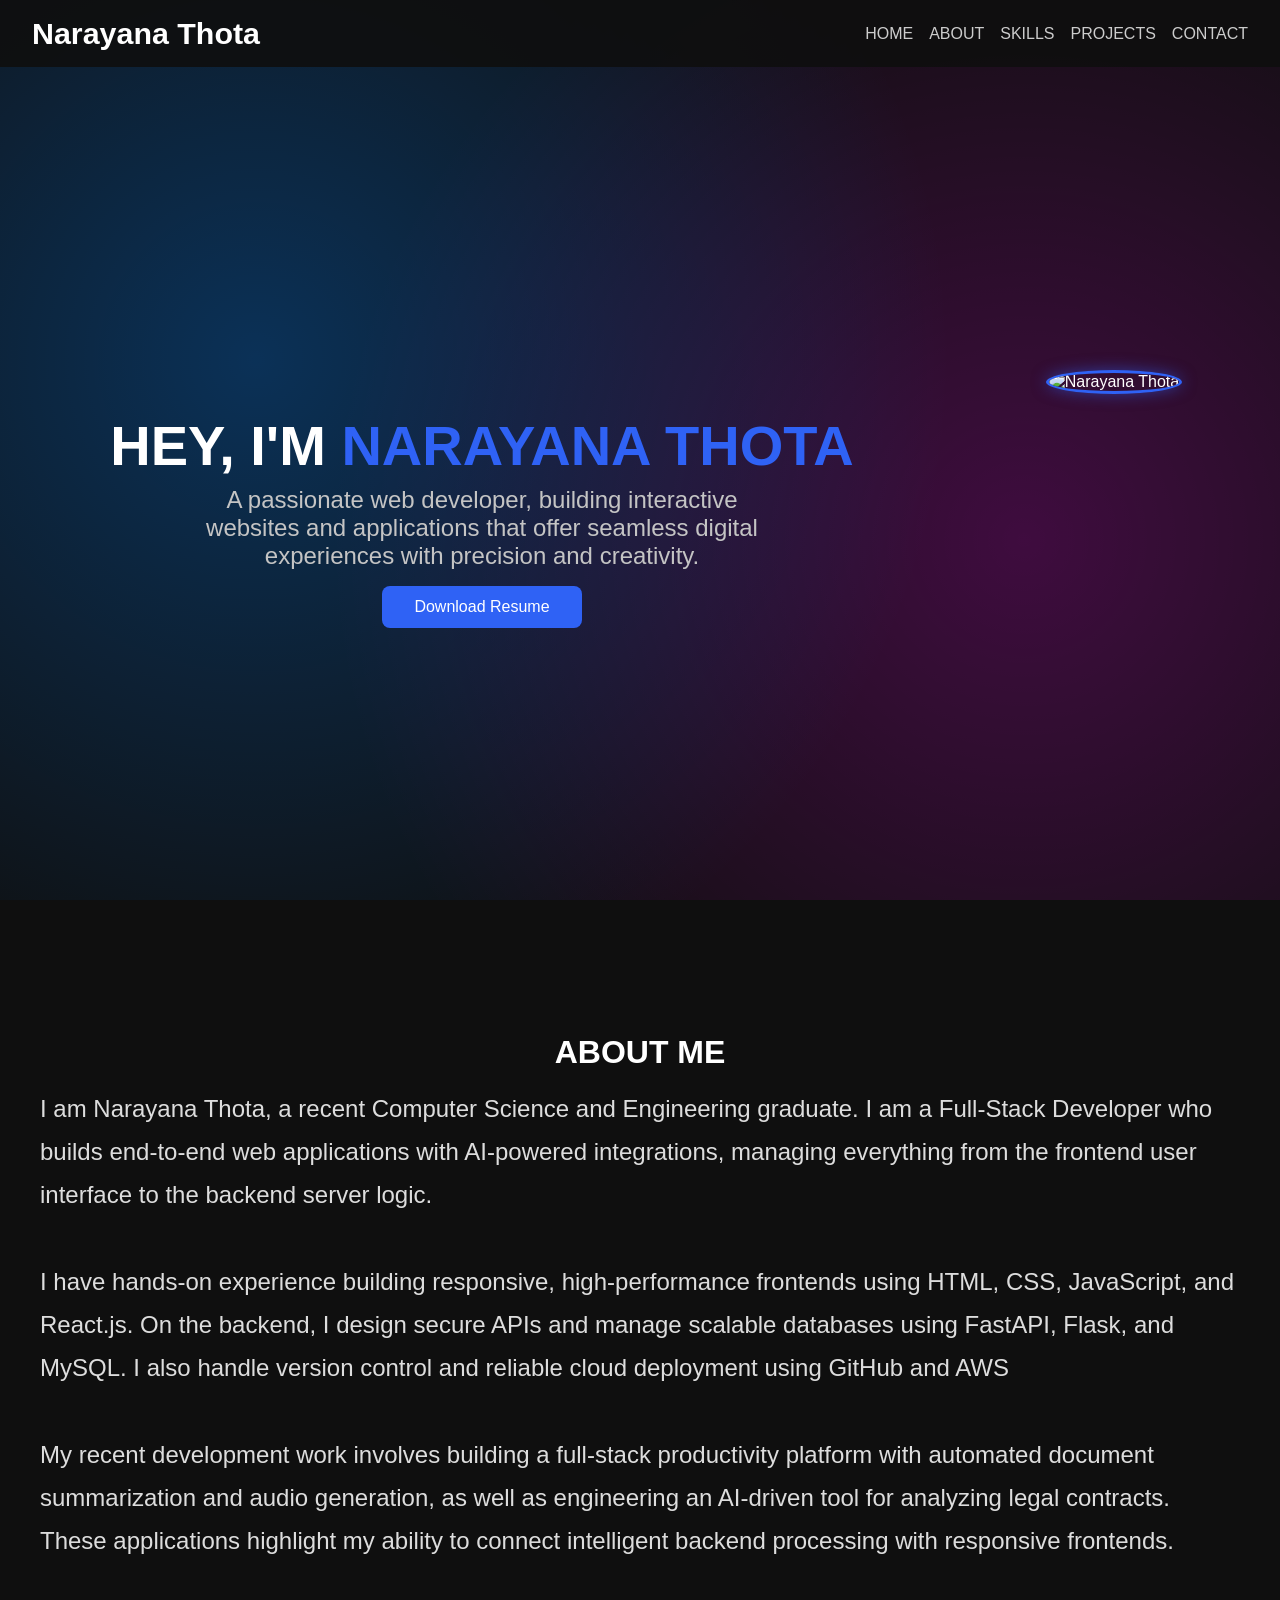
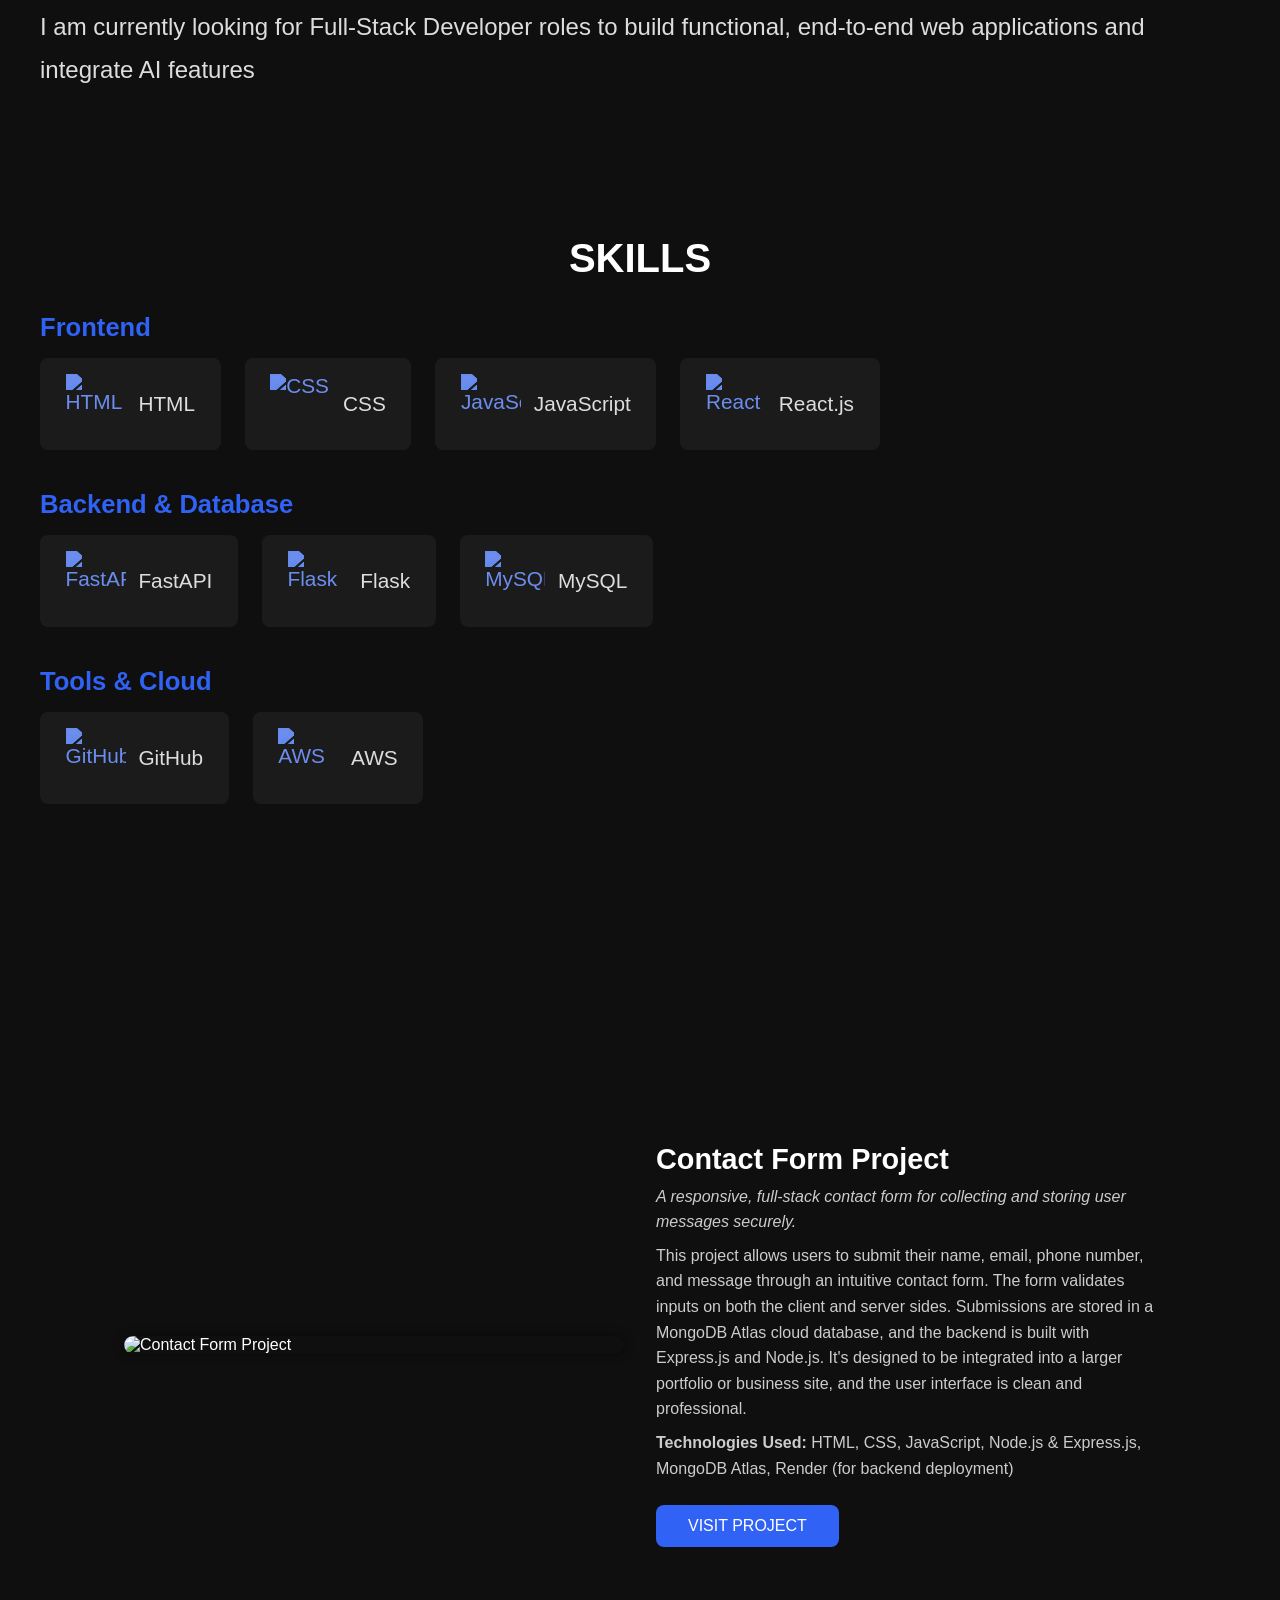
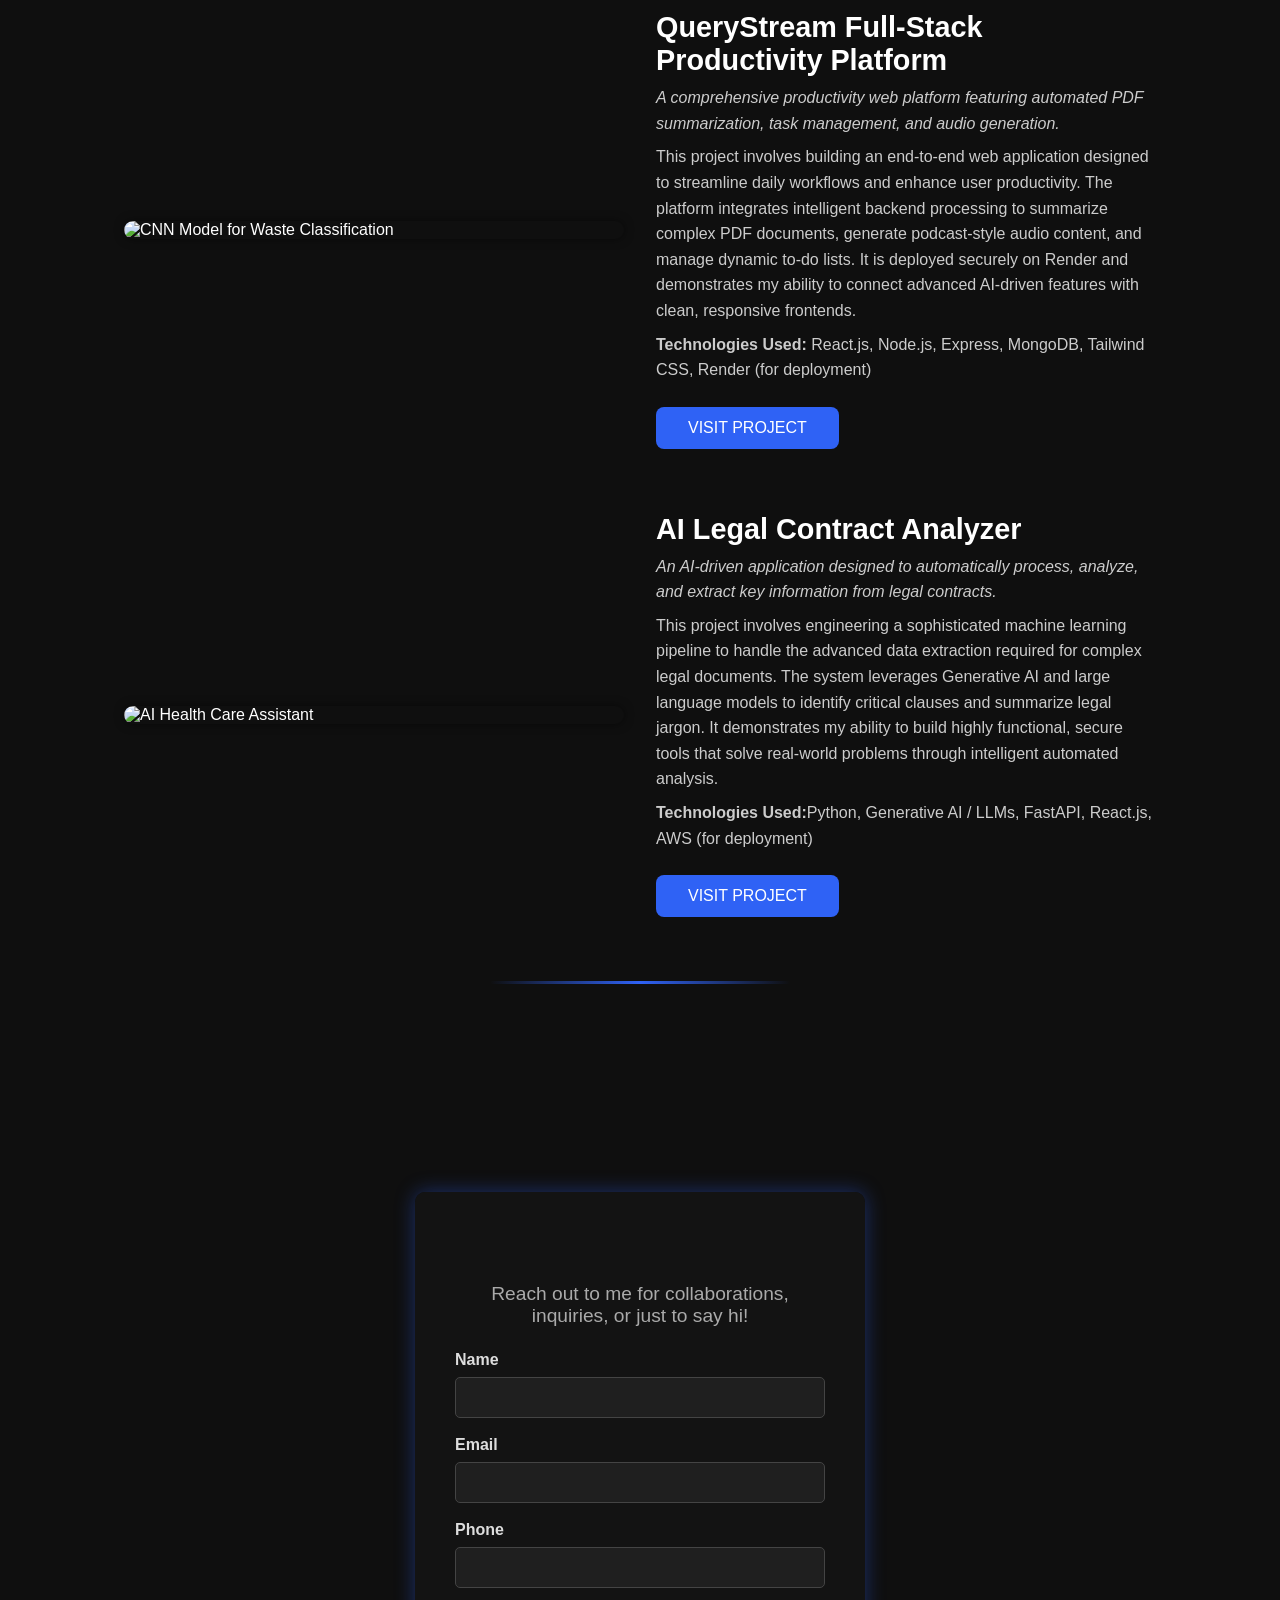
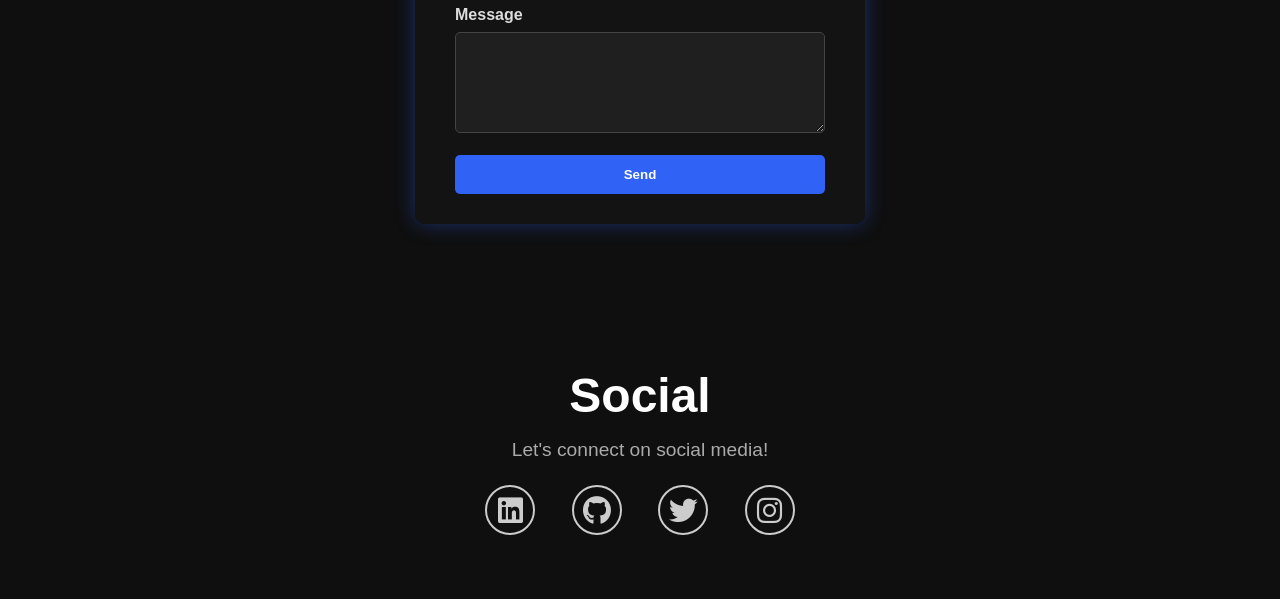
==== commit 94dbfa0c: "Fix asset paths in index.html Updated file paths for assets in the index.html to use relative paths " ====
--- a/portfolio/project/index.html
+++ b/portfolio/project/index.html
@@ -38,11 +38,11 @@
       <p data-aos="fade-up" data-aos-delay="200">
         A passionate web developer, building interactive websites and applications that offer seamless digital experiences with precision and creativity.
       </p>
-      <a href="../assets/Thota Om Sada Siva Venkata Narayana.pdf"
+      <a href="./assets/Thota Om Sada Siva Venkata Narayana.pdf"
  class="resume-btn" data-aos="fade-up" data-aos-delay="400" download>Download Resume</a>
     </div>
     <div class="hero-image" data-aos="fade-up" data-aos-delay="600">
-      <img src="../assets/profile.jpeg" alt="Narayana Thota">
+      <img src="./assets/profile.jpeg" alt="Narayana Thota">
     </div>
   </section>
 
@@ -118,7 +118,7 @@
     </p>
 
     <div class="project-container" data-aos="fade-up">
-      <img class="project-image" src="../assets/Contact form.png" alt="Contact Form Project">
+      <img class="project-image" src="./assets/Contact form.png" alt="Contact Form Project">
       <div class="project-info">
         <h3 class="project-title">Contact Form Project</h3>
         <p class="project-tagline">
@@ -135,7 +135,7 @@
     </div>
 
     <div class="project-container" data-aos="fade-up" data-aos-delay="100">
-      <img class="project-image" src="../assets/query stream.png" alt="CNN Model for Waste Classification">
+      <img class="project-image" src="./assets/query stream.png" alt="CNN Model for Waste Classification">
       <div class="project-info">
         <h3 class="project-title">QueryStream Full-Stack Productivity Platform</h3>
         <p class="project-tagline">
@@ -152,7 +152,7 @@
     </div>
 
     <div class="project-container" data-aos="fade-up" data-aos-delay="200">
-      <img class="project-image" src="../assets/Contract Analyzer.png" alt="AI Health Care Assistant">
+      <img class="project-image" src="./assets/Contract Analyzer.png" alt="AI Health Care Assistant">
       <div class="project-info">
         <h3 class="project-title">AI Legal Contract Analyzer</h3>
         <p class="project-tagline">
